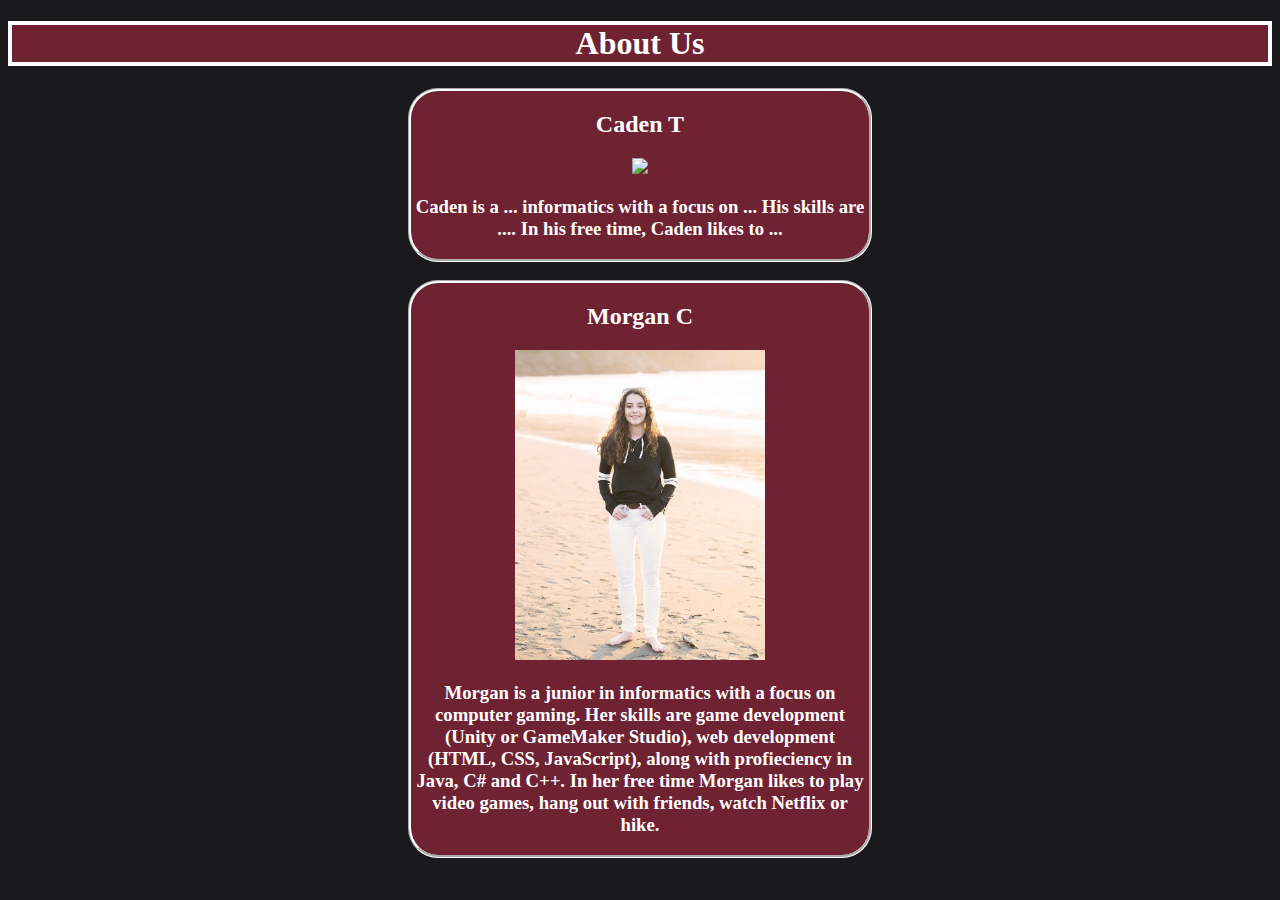
==== aboutus.html @ 1bf14ab0 "aboutus page done" ====
<!DOCTYPE html>
<!-- This page will contain information about us, the programmers of the website -->
<html>
    <head>
        <style>
            article
            {
                background-color: #6F2232;
            }
        </style>
        <title>About us page</title>
        <link href="cssfiles/style.css" rel = "stylesheet" type ="text/css">
        <link href="cssfiles/navbar.css" rel = "stylesheet" type ="text/css">
    </head>
    <body style="background-color: #1A1A1D">
        <h1>About Us</h1>
        <!-- basically a photo we want here along with a description of us + our skills -->
        <article id="about_us">
            <h2>Caden T</h2>
            <img src="photos/PROPHOTO.PNG" width="250">
            <h3>Caden is a ... informatics with a focus on ... His skills are .... In his free time, Caden likes to ...</h3>
        </article>
        <br>
        <article id="about_us">
            <h2>Morgan C</h2>
            <img src="images/PROPHOTO.jpg" width="250">
            <h3>Morgan is a junior in informatics with a focus on computer gaming. Her skills are game development (Unity or GameMaker Studio), web development (HTML, CSS, JavaScript), along with profieciency in Java, C# and C++. In her free time Morgan likes to play video games, hang out with friends, watch Netflix or hike.</h3>
        </article>
    </body>
</html>
---- cssfiles/style.css ----
h1
{
    text-align: center;
    background-color: #6F2232;
    box-sizing: border-box;
    border: 4px solid white;
    color: white;

}

#about_us
{
    margin-right: 400px;
    margin-left: 400px;
    border-radius: 30px;
    text-align: center;
    border-style: groove;
    border-color: white;
    color: white;
}
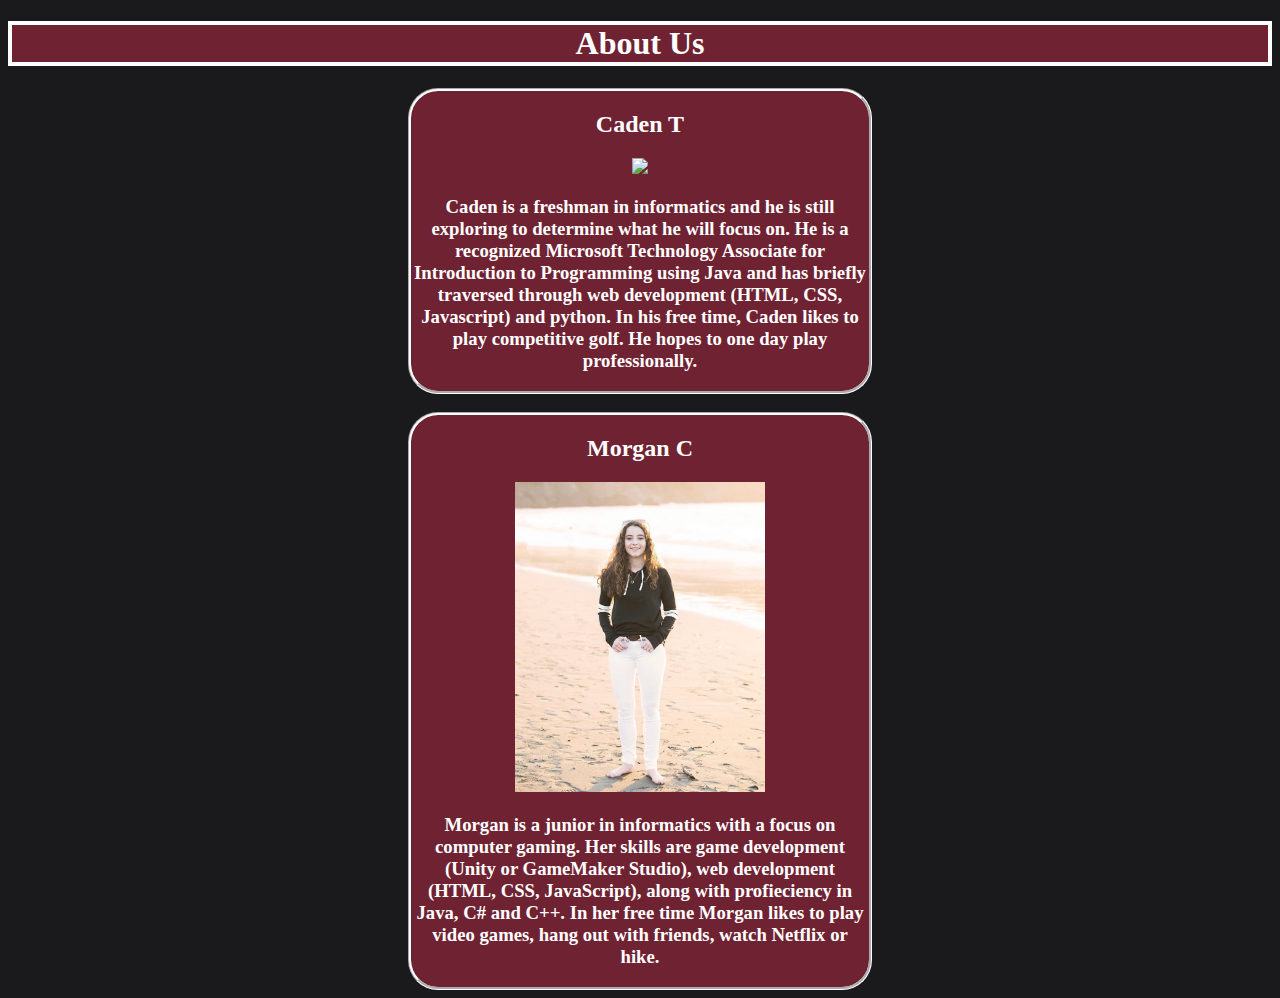
==== commit cb462f79: "added Caden about me" ====
--- a/aboutus.html
+++ b/aboutus.html
@@ -18,7 +18,7 @@
         <article id="about_us">
             <h2>Caden T</h2>
             <img src="photos/PROPHOTO.PNG" width="250">
-            <h3>Caden is a ... informatics with a focus on ... His skills are .... In his free time, Caden likes to ...</h3>
+            <h3>Caden is a freshman in informatics and he is still exploring to determine what he will focus on. He is a recognized Microsoft Technology Associate for Introduction to Programming using Java and has briefly traversed through web development (HTML, CSS, Javascript) and python. In his free time, Caden likes to play competitive golf. He hopes to one day play professionally.</h3>
         </article>
         <br>
         <article id="about_us">
@@ -27,4 +27,4 @@
             <h3>Morgan is a junior in informatics with a focus on computer gaming. Her skills are game development (Unity or GameMaker Studio), web development (HTML, CSS, JavaScript), along with profieciency in Java, C# and C++. In her free time Morgan likes to play video games, hang out with friends, watch Netflix or hike.</h3>
         </article>
     </body>
-</html>+</html>
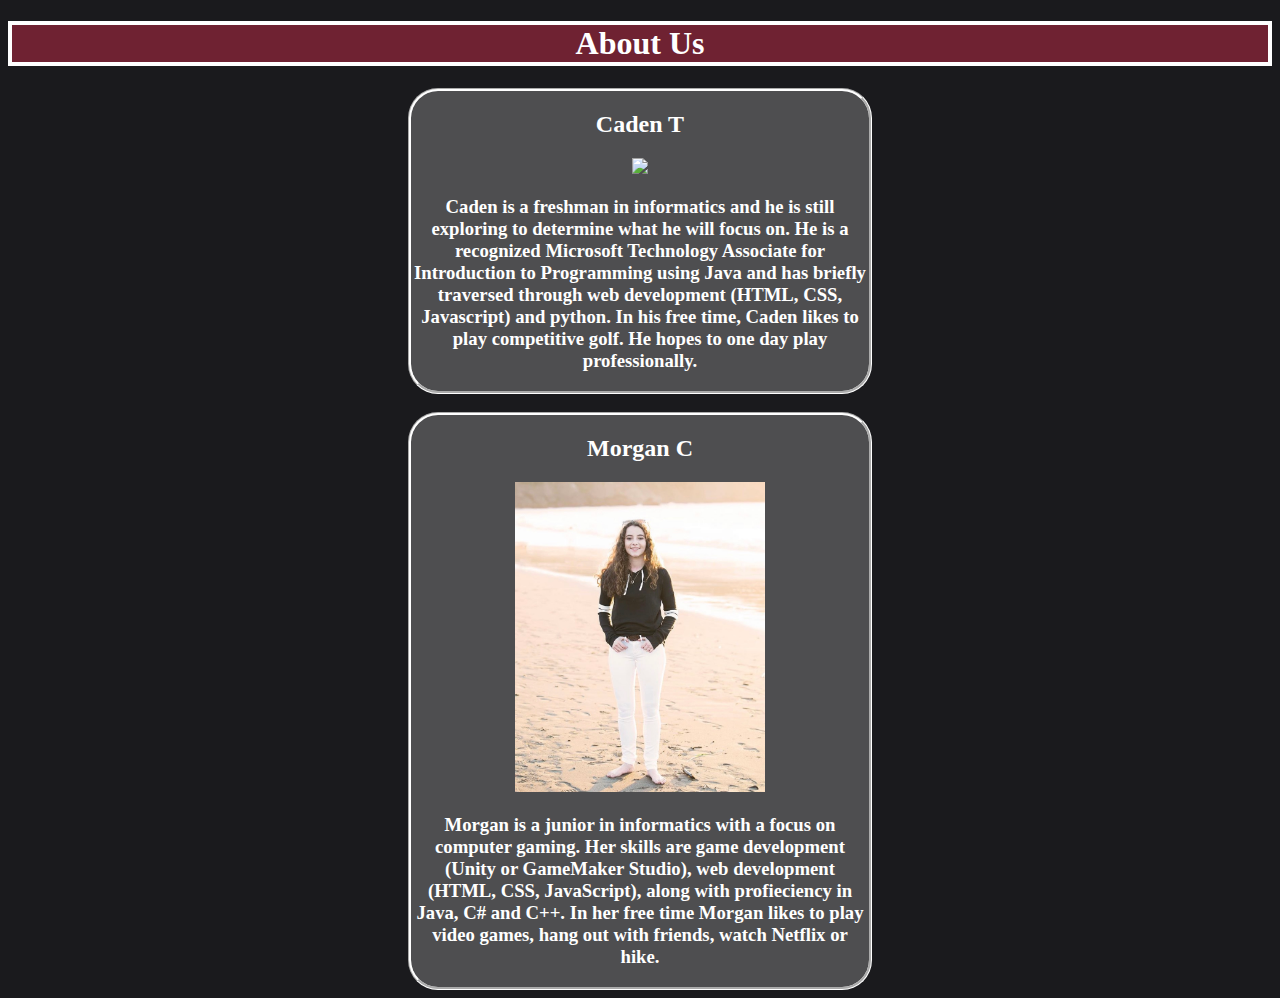
==== commit 2abf0aa6: "quiz finished, covid-19 information finished" ====
--- a/aboutus.html
+++ b/aboutus.html
@@ -5,7 +5,7 @@
         <style>
             article
             {
-                background-color: #6F2232;
+                background-color: #4E4E50;
             }
         </style>
         <title>About us page</title>
@@ -17,7 +17,7 @@
         <!-- basically a photo we want here along with a description of us + our skills -->
         <article id="about_us">
             <h2>Caden T</h2>
-            <img src="photos/PROPHOTO.PNG" width="250">
+            <img src="images/IMG_5759.JPG" width="250">
             <h3>Caden is a freshman in informatics and he is still exploring to determine what he will focus on. He is a recognized Microsoft Technology Associate for Introduction to Programming using Java and has briefly traversed through web development (HTML, CSS, Javascript) and python. In his free time, Caden likes to play competitive golf. He hopes to one day play professionally.</h3>
         </article>
         <br>
--- a/cssfiles/style.css
+++ b/cssfiles/style.css
@@ -1,3 +1,4 @@
+/* All of our headers should be styled this way*/
 h1
 {
     text-align: center;
@@ -8,6 +9,7 @@
 
 }
 
+/* This was strictly for the about us page */
 #about_us
 {
     margin-right: 400px;
@@ -17,4 +19,83 @@
     border-style: groove;
     border-color: white;
     color: white;
+}
+
+/* This will be for posts */
+#sections
+{ 
+    margin-right: 600px;
+    margin-left: 600px;
+    border-radius: 0px;
+    text-align: justify;
+    border-style: groove;
+    border-color: white;
+    color: white;
+    font-size: xx-large;
+    padding-left: 20px;
+    padding-right: 20px;
+}
+
+#description
+{
+    height:100px;
+    width:600px;
+}
+
+/* I needed to align the button*/
+#button
+{
+    /* Source: https://www.w3schools.com/howto/howto_css_center_button.asp */ 
+    margin: 0;    
+    top: 65%;
+    left: 80%;
+    -ms-transform: translateY(-60%);
+    transform: translateY(-60%);
+}
+
+#quiz
+{ 
+    margin-right: 600px;
+    margin-left: 600px;
+    border-radius: 0px;
+    text-align: justify;
+    border-style: groove;
+    border-color: white;
+    color: white;
+    font-size: medium;
+    padding-left: 20px;
+    padding-right: 20px;
+    padding-bottom: 20px;
+}
+
+#video
+{ 
+    margin-right: 600px;
+    margin-left: 600px;
+    border-radius: 0px;
+    text-align: center;
+    border-style: groove;
+    border-color: white;
+    color: white;
+    font-size: medium;
+    padding-left: 20px;
+    padding-right: 20px;
+    padding-bottom: 20px;
+    padding-top: 20px;
+}
+
+#image
+{ 
+    margin-right: 600px;
+    margin-left: 600px;
+    border-radius: 0px;
+    text-align: center;
+    border-style: groove;
+    border-color: white;
+    color: white;
+    font-size: medium;
+    padding-left: 20px;
+    padding-right: 20px;
+    padding-bottom: 20px;
+    padding-top: 20px;
 }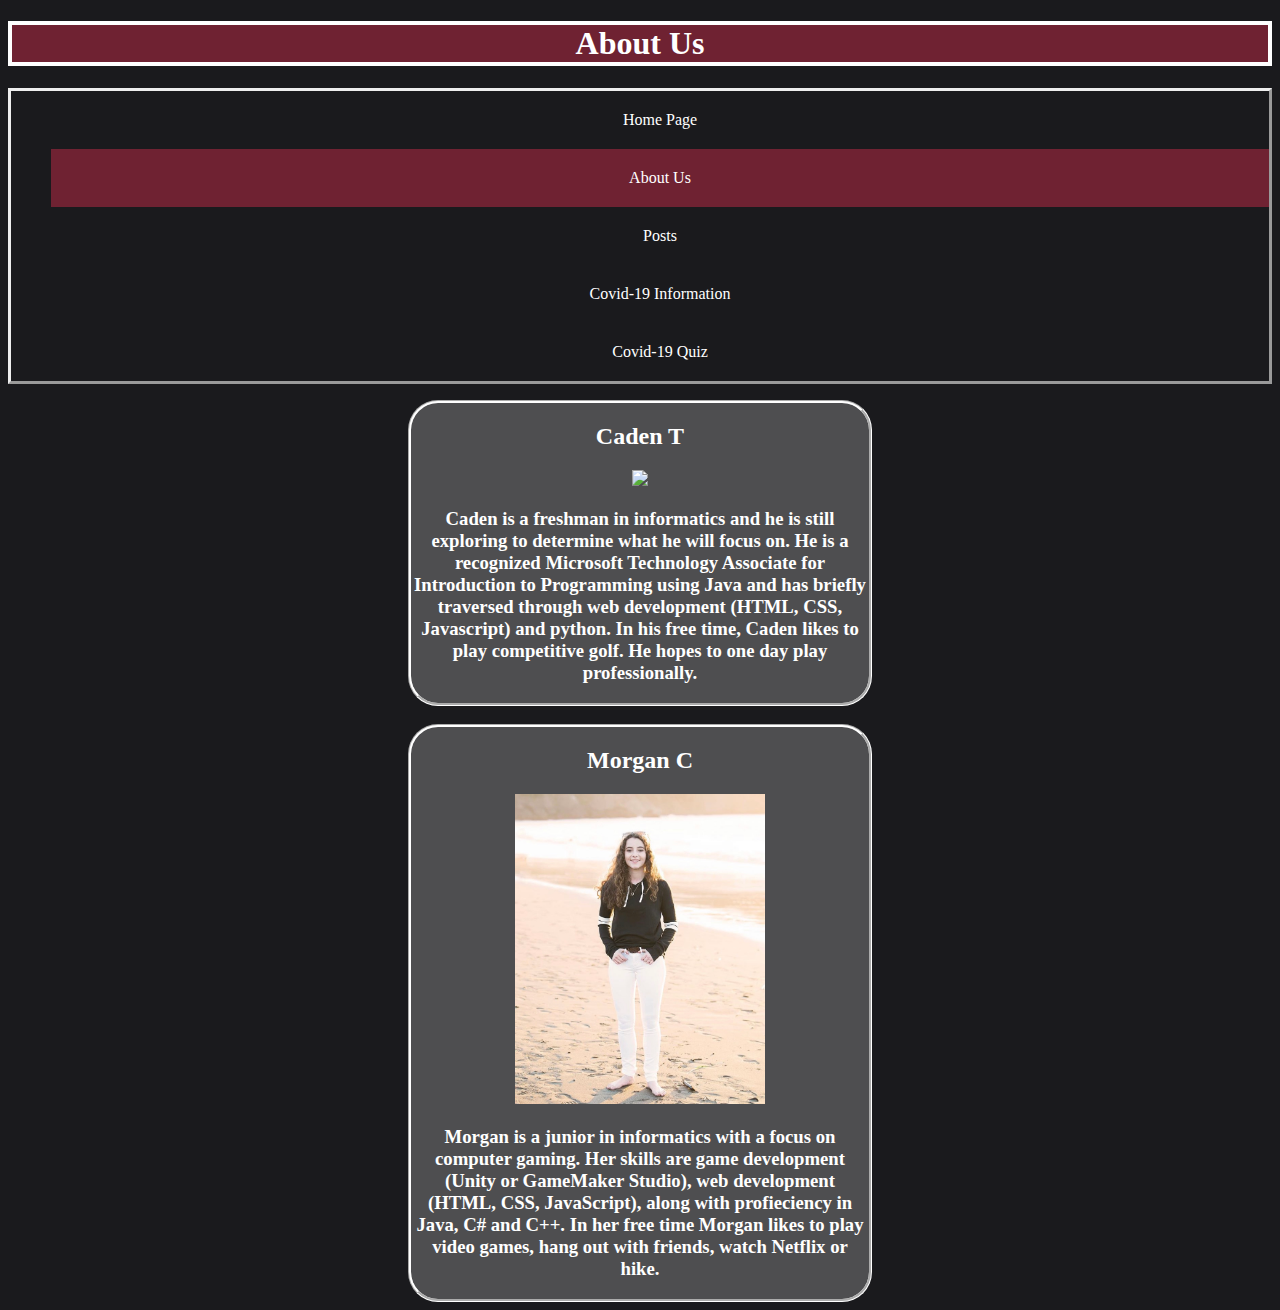
==== commit 38cd14f0: "Update quiz.html" ====
--- a/aboutus.html
+++ b/aboutus.html
@@ -14,6 +14,13 @@
     </head>
     <body style="background-color: #1A1A1D">
         <h1>About Us</h1>
+        <ul style="border-style: outset" >
+            <li><a   href="index.html" style="color: white" >Home Page</a></li>
+            <li><a  class="active" href="aboutus.html" style="color: white">About Us</a></li>
+            <li><a href="postings.html" style="color: white">Posts</a></li>
+            <li><a  href="covid19.html" style="color: white">Covid-19 Information</a></li>
+            <li><a  href="quiz.html" style="color: white">Covid-19 Quiz</a></li>
+        </ul>
         <!-- basically a photo we want here along with a description of us + our skills -->
         <article id="about_us">
             <h2>Caden T</h2>
--- a/cssfiles/style.css
+++ b/cssfiles/style.css
@@ -98,4 +98,16 @@
     padding-right: 20px;
     padding-bottom: 20px;
     padding-top: 20px;
+}
+
+#fonts
+{
+    font-size: xx-large;
+    text-align: center;
+    color: white;
+}
+
+#listing
+{
+    color: red;
 }--- a/cssfiles/navbar.css
+++ b/cssfiles/navbar.css
@@ -0,0 +1,40 @@
+
+ul
+{             
+    list-style: none;
+    font-size: 28;
+}
+li a
+{
+    font-size: 28;
+    display: block;
+    color: #000;
+    padding: 20px 20px;
+    text-decoration: none;
+    text-align: center;
+}
+
+li a.active
+{
+    font-size: 28;
+    background-color: #6F2232;
+    color: white;
+    text-align: center;
+}
+
+li a:hover:not(.active)
+{
+    background-color: #1c1d1f;
+    color: white;
+    font-family: Calibri;
+    font-size: 28;
+    text-align: center;
+}
+#bg_nav
+{
+    background-color: #201754;
+}
+#font_body
+{
+    font-size: 28;
+}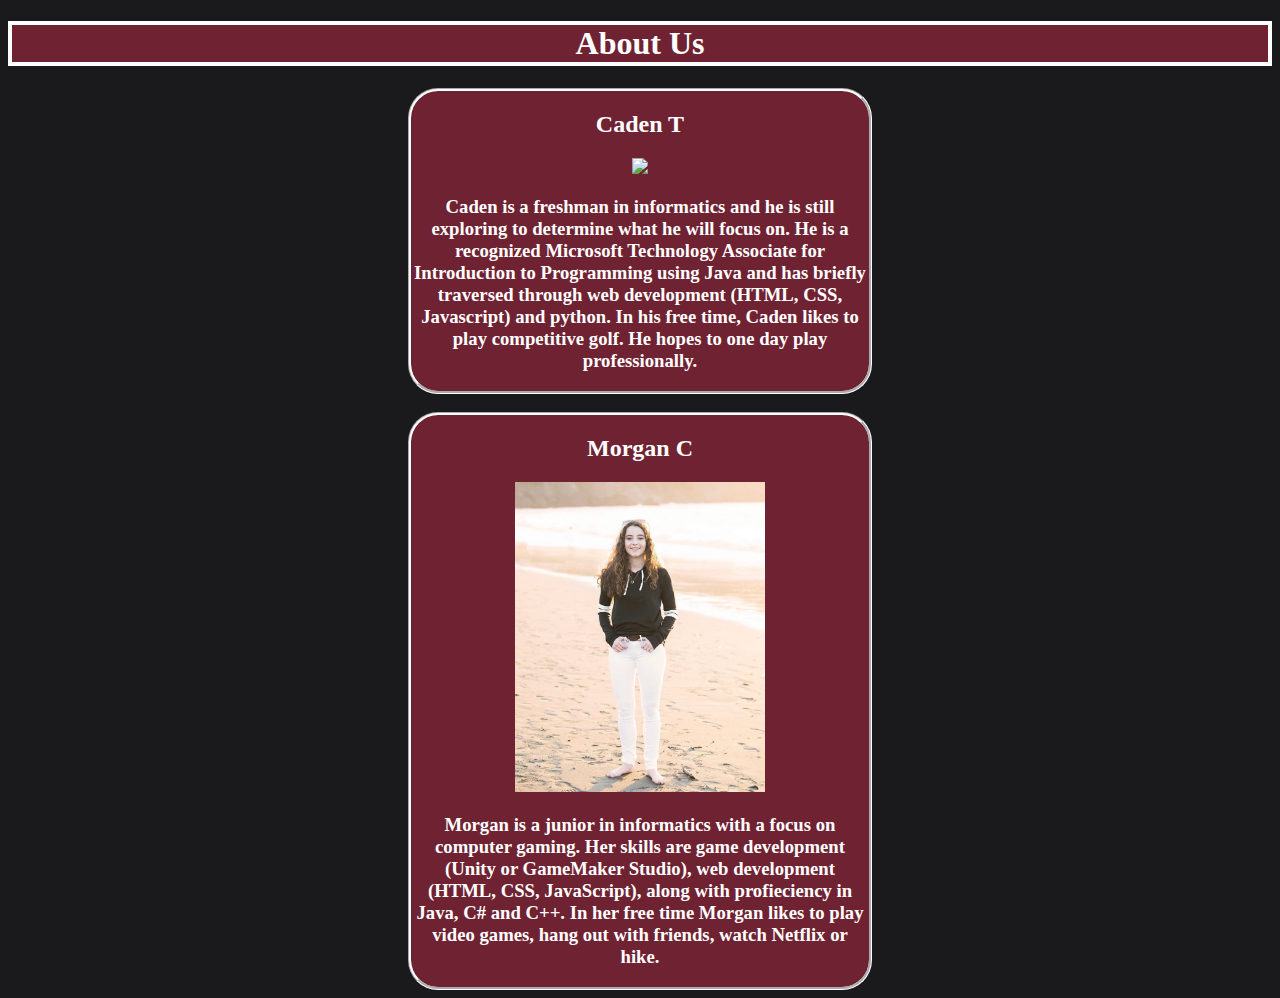
==== commit 48b01af2: "Revert "Update quiz.html"" ====
--- a/aboutus.html
+++ b/aboutus.html
@@ -5,7 +5,7 @@
         <style>
             article
             {
-                background-color: #4E4E50;
+                background-color: #6F2232;
             }
         </style>
         <title>About us page</title>
@@ -14,13 +14,6 @@
     </head>
     <body style="background-color: #1A1A1D">
         <h1>About Us</h1>
-        <ul style="border-style: outset" >
-            <li><a   href="index.html" style="color: white" >Home Page</a></li>
-            <li><a  class="active" href="aboutus.html" style="color: white">About Us</a></li>
-            <li><a href="postings.html" style="color: white">Posts</a></li>
-            <li><a  href="covid19.html" style="color: white">Covid-19 Information</a></li>
-            <li><a  href="quiz.html" style="color: white">Covid-19 Quiz</a></li>
-        </ul>
         <!-- basically a photo we want here along with a description of us + our skills -->
         <article id="about_us">
             <h2>Caden T</h2>
--- a/cssfiles/style.css
+++ b/cssfiles/style.css
@@ -51,63 +51,4 @@
     left: 80%;
     -ms-transform: translateY(-60%);
     transform: translateY(-60%);
-}
-
-#quiz
-{ 
-    margin-right: 600px;
-    margin-left: 600px;
-    border-radius: 0px;
-    text-align: justify;
-    border-style: groove;
-    border-color: white;
-    color: white;
-    font-size: medium;
-    padding-left: 20px;
-    padding-right: 20px;
-    padding-bottom: 20px;
-}
-
-#video
-{ 
-    margin-right: 600px;
-    margin-left: 600px;
-    border-radius: 0px;
-    text-align: center;
-    border-style: groove;
-    border-color: white;
-    color: white;
-    font-size: medium;
-    padding-left: 20px;
-    padding-right: 20px;
-    padding-bottom: 20px;
-    padding-top: 20px;
-}
-
-#image
-{ 
-    margin-right: 600px;
-    margin-left: 600px;
-    border-radius: 0px;
-    text-align: center;
-    border-style: groove;
-    border-color: white;
-    color: white;
-    font-size: medium;
-    padding-left: 20px;
-    padding-right: 20px;
-    padding-bottom: 20px;
-    padding-top: 20px;
-}
-
-#fonts
-{
-    font-size: xx-large;
-    text-align: center;
-    color: white;
-}
-
-#listing
-{
-    color: red;
 }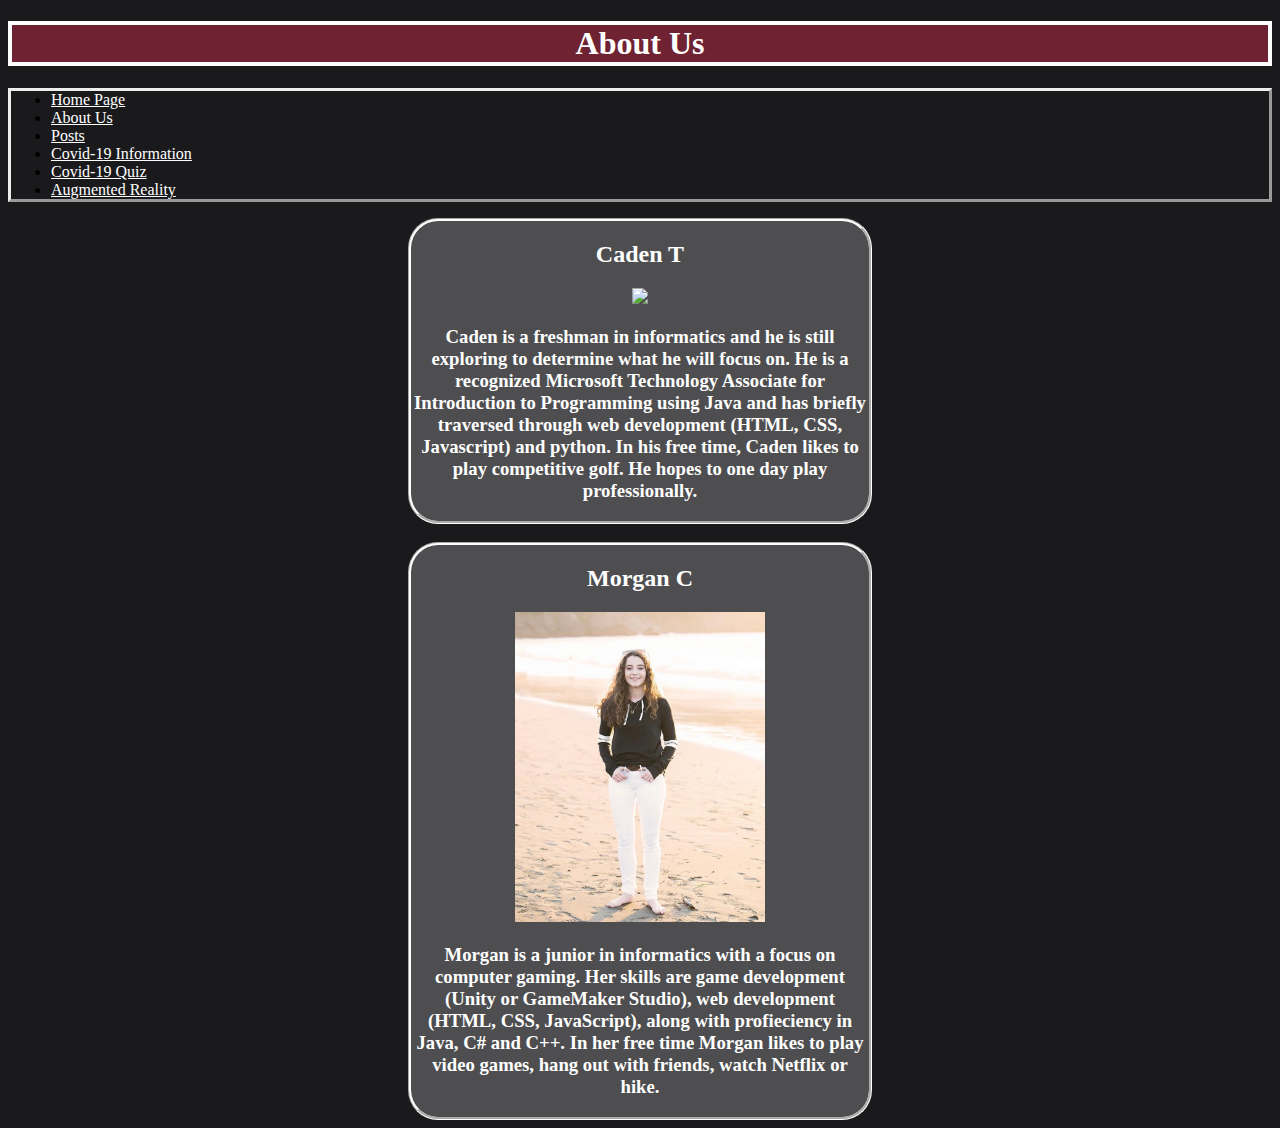
==== commit 7d085c84: "Added AR to navbar" ====
--- a/aboutus.html
+++ b/aboutus.html
@@ -5,7 +5,7 @@
         <style>
             article
             {
-                background-color: #6F2232;
+                background-color: #4E4E50;
             }
         </style>
         <title>About us page</title>
@@ -14,6 +14,14 @@
     </head>
     <body style="background-color: #1A1A1D">
         <h1>About Us</h1>
+        <ul style="border-style: outset" >
+            <li><a   href="index.html" style="color: white" >Home Page</a></li>
+            <li><a  class="active" href="aboutus.html" style="color: white">About Us</a></li>
+            <li><a href="postings.html" style="color: white">Posts</a></li>
+            <li><a  href="covid19.html" style="color: white">Covid-19 Information</a></li>
+            <li><a  href="quiz.html" style="color: white">Covid-19 Quiz</a></li>
+            <li><a href="ar.html" style="color: white">Augmented Reality</a></li>
+        </ul>
         <!-- basically a photo we want here along with a description of us + our skills -->
         <article id="about_us">
             <h2>Caden T</h2>
